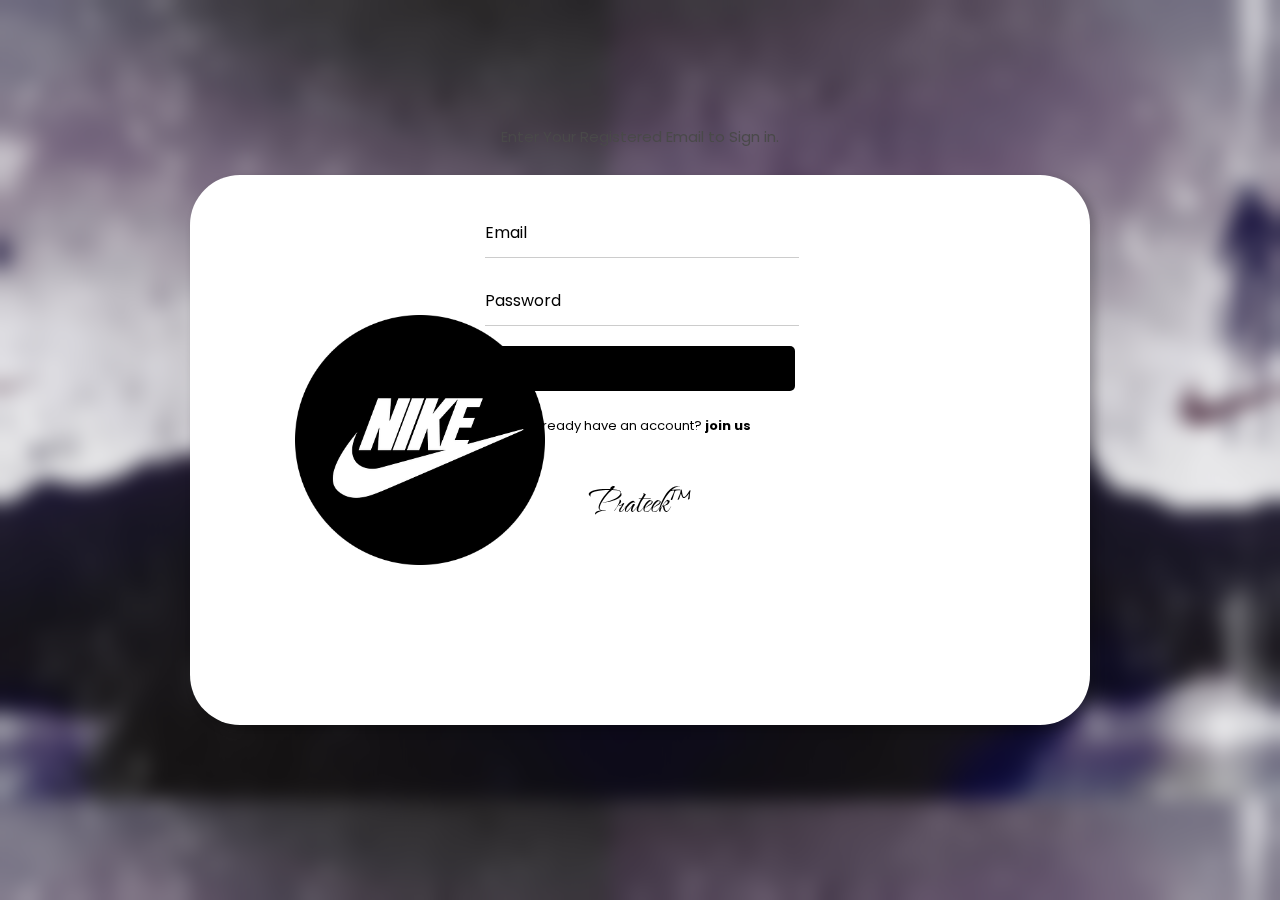
==== index.html @ 58661d04 "Add files via upload" ====
<!DOCTYPE html>
<html>
<head>
    <meta charset="UTF-8">
    <meta name="viewport" content="width=device-width, initial-scale=1.0">
    <link rel="preconnect" href="https://fonts.googleapis.com">
    <link rel="preconnect" href="https://fonts.gstatic.com" crossorigin>
    <link href="https://fonts.googleapis.com/css2?family=Inter:wght@100..900&family=Poppins:ital,wght@0,100;0,200;0,300;0,400;0,500;0,600;0,700;0,800;0,900&family=Radio+Canada+Big:ital,wght@0,400..700;1,400..700&family=Roboto:ital,wght@0,100;0,300;0,400;0,500;0,700;0,900;1,100;1,300;1,400;1,500;1,700;1,900&family=The+Nautigal:wght@400;700&display=swap" rel="stylesheet">

    <link rel="preconnect" href="https://fonts.googleapis.com">
    <link rel="preconnect" href="https://fonts.gstatic.com" crossorigin>
    <link href="https://fonts.googleapis.com/css2?family=Inter:wght@100..900&family=Mingzat&display=swap" rel="stylesheet">

    <link href="https://cdn.jsdelivr.net/npm/bootstrap@5.0.2/dist/css/bootstrap.min.css" rel="stylesheet" integrity="sha384-EVSTQN3/azprG1Anm3QDgpJLIm9Nao0Yz1ztcQTwFspd3yD65VohhpuuCOmLASjC" crossorigin="anonymous">
    <title>Sign In | Prateek™ - Apple (IN)</title>
    <link rel="icon" href="logo.png">
    <link rel="stylesheet" href="index.css">
</head>
<body>
  <div class="wrapper">
    <div class="container main">
        <div class="row">
            <div class="col-md-6 side-image">
                       
                <!-------------      image     ------------->
                
                <img class="xv" src="nike2.webp" alt="">
                <div class="v">
                    <img src="newnike.png">
                </div>
                
            </div>

            <div class="col-md-6 right">
                
                <div class="input-box">
                   
                   <h2 class="Manage">Enter Your Registered Email to Sign in.</h2>
                   <div class="input-field mb-3">
                        <input type="text" class="input form-control-dark" id="email" required>
                        <label for="email">Email</label> 
                    </div> 
                   <div class="input-field mb-3">
                        <input type="password" class="input form-control-dark" id="pass" required>
                        <label for="pass">Password</label>
                    </div> 
                   <div class="input-field mb-3">
                        <input type="submit" class="submit btn btn-dark" value="Sign Up" onclick="validateForm(event)">
                   </div>
                   <div id="error-message" class="text-danger" style="display: none;">Invalid email or password.</div>
                   <div class="signin mt-3">
                    <span>Already have an account? <a href="#">join us</a></span>
                    <p class="brand">Prateek™</p>
                   </div>
                </div>  
            </div>
        </div>
    </div>
</div>

<script>
function validateForm(event) {
    event.preventDefault(); // Prevent the default form submission
    
    const email = document.getElementById('email').value;
    const password = document.getElementById('pass').value;
    const errorMessage = document.getElementById('error-message');

    if (email === "og" && password === "og") {
        // If both fields are filled correctly, redirect to the next page
        window.location.href = 'nike.html';
    } else {
        // Display error message if email or password is incorrect
        errorMessage.style.display = 'block';
    }
}
</script>
</body>
</html>
---- index.css ----
/* POPPINS FONT */
@import url('https://fonts.googleapis.com/css2?family=Poppins:wght@400;500;600;700&display=swap');

* {
    font-family: 'Poppins', sans-serif;
}

body {
    margin: 0;
    background: url(login3.jpg);
    object-fit: cover;
    background-position-x: 610px;
}

.v img {
    margin-top: 110px;
    width: 250px;
    margin-left: 75px;
}

.xv {
    width: 30px;
    margin-top: -60px;
    margin-left: -270px;
}

.wrapper {
    position: relative;
    background: url("paper.jpg");
    background-position: center;
    background-size: cover;
    background-repeat: no-repeat;
    padding: 0 20px;
}


.wrapper::before {
    content: '';
    position: absolute;
    top: 0;
    right: 0;
    bottom: 0;
    left: 0;
    /*background: rgba(255, 255, 255, 0.5); /* Semi-transparent white overlay */
    backdrop-filter: blur(10px); 
    z-index: 0;
}

.main {
    display: flex;
    justify-content: center;
    align-items: center;
    min-height: 100vh;
    position: relative;
    z-index: 1; /* Ensures the main content is above the blur overlay */
}

.side-image {
    background-color: black;
    background-position: center;
    background-size: cover;
    background-repeat: no-repeat;
    background-position-x: -480px;
    border-radius: 50px 0 0 50px;
    position: relative;
}

.row {
    width: 900px;
    height: 550px;
    border-radius: 50px;
    background: #fff;
    padding: 0px;
    box-shadow: 5px 5px 10px 1px rgba(0, 0, 0, 0.2);
}

.text {
    position: absolute;
    top: 50%;
    left: 50%;
    transform: translate(-50%, -50%);
}

.text p {
    color: white;
    font-size: 40px;
    font-family: "Inter", sans-serif;
    font-weight: 600;
    margin-top: 150px;
    margin-left: -20px;
}

.Manage {
    color: #494949;
    font-size: 15px;
    font-weight: 400;
    text-align: center;
    margin-top: -50px;
    padding-bottom: 50px;
}

i {
    font-weight: 400;
    font-size: 15px;
}

.right {
    display: flex;
    justify-content: center;
    align-items: center;
    position: relative;
}

.input-box {
    width: 330px;
    box-sizing: border-box;
}

img {
    width: 35px;
    position: absolute;
    top: 30px;
    left: 30px;
}

.input-box header {
    font-weight: 700;
    text-align: center;
    margin-bottom: 45px;
}

.input-field a {
    display: flex;
    flex-direction: column;
    position: relative;
    padding: 0 10px;
    text-decoration: none;
}

.input-field {
    display: flex;
    flex-direction: column;
    position: relative;
    padding: 0 10px;
}

.input {
    height: 45px;
    width: 100%;
    background: transparent;
    border: none;
    border-bottom: 1px solid rgba(0, 0, 0, 0.2);
    outline: none;
    margin-bottom: 20px;
    color: #40414a;
}

.input-box .input-field label {
    position: absolute;
    top: 10px;
    left: 10px;
    pointer-events: none;
    transition: .5s;
}

.input-field input:focus ~ label {
    top: -10px;
    font-size: 13px;
}

.input-field input:valid ~ label {
    top: -10px;
    font-size: 13px;
    color: #5d5076;
}

.input-field .input:focus,
.input-field .input:valid {
    border-bottom: 1px solid #743ae1;
}

.submit {
    border: none;
    outline: none;
    height: 45px;
    background: #ececec;
    border-radius: 5px;
    transition: .4s;
}

.submit:hover {
    background: black;
    color: #fff;
}

.signin {
    text-align: center;
    font-size: small;
    margin-top: 25px;
}

span a {
    text-decoration: none;
    font-weight: 700;
    color: #000;
    transition: .5s;
}

span a:hover {
    text-decoration: underline;
    color: #000;
}

.brand {
    padding-top: 20px;
    margin-top: 20px;
    font-size: 40px;
    font-family: 'The Nautigal', cursive;
    margin-bottom: -50px;
}

.submit:hover {
    background-color: black;
    border-color: black;
}

.submit {
    background-color: black;
    border-color: black;
}

.submit:active {
    background-color: black;
    border-color: black;
}

@media only screen and (max-width: 768px) {

    body {
        width: 100%;
        border: none;
        background-color: #000000; /* Changed to pure black */
    }

    .v img {
        width: 250px;
        padding-bottom: 10px;
        display: block;
        margin: auto;
        margin-top: -50px;
    }
    
    .xv {
        width: 30px;
        margin-top: -15px;
        margin-left: -25px;
    }
    
    .wrapper {
        position: relative;
        background: #000000; /* Changed to pure black */
        background-position: center;
        background-size: cover;
        background-repeat: no-repeat;
        padding: 0 20px;
        background-color: #000000; /* Changed to pure black */
    }
    
    .main {
        display: flex;
        justify-content: center;
        align-items: center;
        min-height: 100vh;
        position: relative;
        z-index: 1; /* Ensures the main content is above the blur overlay */
    }
    
    .side-image {
        background-color: #000000; /* Changed to pure black */
        background-position: center;
        border-radius: 0px 0px 0px 0px;
        padding-top: 100px;
        position: relative;
        margin-top: -30px;
    }
    
    .row {
        width: 400px;
        margin-top: 20px;
        height: 640px;
        border-radius: 30px;
        background: #000000; /* Changed to pure black */
        padding: 0px;
    }
    
    .text {
        position: absolute;
        top: 50%;
        left: 50%;
        transform: translate(-50%, -50%);
    }
    
    .text p {
        color: white;
        font-size: 40px;
        font-family: "Inter", sans-serif;
        font-weight: 400;
        margin-top: 350px;
        margin-left: -10px;
        padding-bottom: 20px;
    }
    
    .Manage {
        color: white;
        font-size: 15px;
        font-weight: 400;
        text-align: center;
        margin-top: -10px;
        margin-left: -5px;
        padding-bottom: 50px;
    }
    
    i {
        font-weight: 400;
        font-size: 15px;
    }
    
    .right {
        display: flex;
        justify-content: center;
        align-items: center;
        position: relative;
    }
    
    .input-box {
        width: 330px;
        box-sizing: border-box;
    }
    
    img {
        width: 35px;
        position: absolute;
        top: 30px;
        left: 30px;
    }
    
    .input-box header {
        font-weight: 700;
        text-align: center;
        margin-bottom: 45px;
        color: white;
    }
    
    .input-field a {
        display: flex;
        flex-direction: column;
        position: relative;
        padding: 0 10px;
        text-decoration: none;
        color: white;
    }
    
    .input-field {
        display: flex;
        flex-direction: column;
        position: relative;
        padding: 0 10px;
        color: white;
    }
    
    .input {
        height: 45px;
        width: 100%;
        background: transparent;
        border: none;
        outline: none;
        margin-bottom: 20px;
        border-bottom: 1px solid rgba(255, 255, 255, 0.564);
        color: white;
    }
    
    .input-box .input-field label {
        position: absolute;
        top: 10px;
        left: 10px;
        pointer-events: none;
        transition: .5s;
    }
    
    .input-field input:focus ~ label {
        top: -10px;
        font-size: 13px;
    }
    
    .input-field input:valid ~ label {
        top: -10px;
        font-size: 13px;
        color: #5d5076;
    }
    
    .input-field .input:focus,
    .input-field .input:valid {
        border-bottom: 1px solid #743ae1;
    }
    
    .submit {
        border: none;
        outline: none;
        height: 45px;
        background: #ececec;
        background-color: white;
        color: black;
        border-radius: 5px;
        transition: .4s;
    }
    
    .submit:hover {
        background: black;
        color: #fff;
    }
    
    .signin {
        text-align: center;
        font-size: small;
        margin-top: -40px;
    }

    .signin span  {
        text-decoration: none;
        font-weight: 700;
        color: white;
        transition: .5s;
    }

    .signin span a {
        text-decoration: none;
        font-weight: 700;
        color: white;
        transition: .5s;
    }
    
    span a:hover {
        text-decoration: underline;
        color: #000;
    }
    
    .brand {
        padding-top: 30px;
        font-size: 35px;
        font-family: 'The Nautigal', cursive;
        color: white;
    }
}
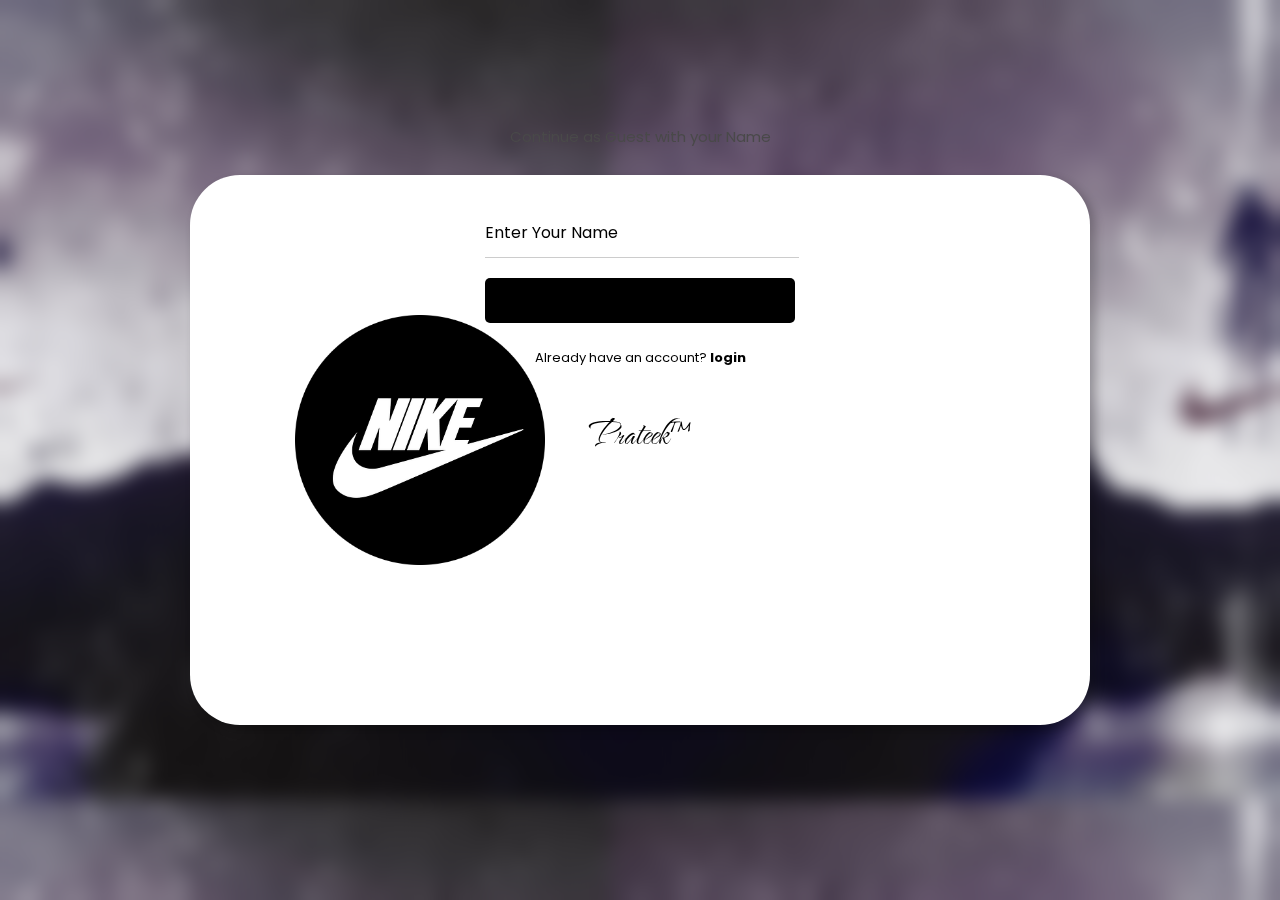
==== commit 7848d2b4: "Update index.html" ====
--- a/index.html
+++ b/index.html
@@ -1,22 +1,20 @@
 <!DOCTYPE html>
-<html>
+<html lang="en">
 <head>
-    <meta charset="UTF-8">
+    <meta charset="UTF-8"> 
     <meta name="viewport" content="width=device-width, initial-scale=1.0">
     <link rel="preconnect" href="https://fonts.googleapis.com">
     <link rel="preconnect" href="https://fonts.gstatic.com" crossorigin>
     <link href="https://fonts.googleapis.com/css2?family=Inter:wght@100..900&family=Poppins:ital,wght@0,100;0,200;0,300;0,400;0,500;0,600;0,700;0,800;0,900&family=Radio+Canada+Big:ital,wght@0,400..700;1,400..700&family=Roboto:ital,wght@0,100;0,300;0,400;0,500;0,700;0,900;1,100;1,300;1,400;1,500;1,700;1,900&family=The+Nautigal:wght@400;700&display=swap" rel="stylesheet">
-
-    <link rel="preconnect" href="https://fonts.googleapis.com">
-    <link rel="preconnect" href="https://fonts.gstatic.com" crossorigin>
-    <link href="https://fonts.googleapis.com/css2?family=Inter:wght@100..900&family=Mingzat&display=swap" rel="stylesheet">
-
     <link href="https://cdn.jsdelivr.net/npm/bootstrap@5.0.2/dist/css/bootstrap.min.css" rel="stylesheet" integrity="sha384-EVSTQN3/azprG1Anm3QDgpJLIm9Nao0Yz1ztcQTwFspd3yD65VohhpuuCOmLASjC" crossorigin="anonymous">
     <title>Sign In | Prateek™ - Apple (IN)</title>
     <link rel="icon" href="logo.png">
     <link rel="stylesheet" href="index.css">
-</head>
+</head> 
 <body>
+
+
+    <body>
   <div class="wrapper">
     <div class="container main">
         <div class="row">
@@ -35,21 +33,17 @@
                 
                 <div class="input-box">
                    
-                   <h2 class="Manage">Enter Your Registered Email to Sign in.</h2>
+                   <h2 class="Manage">Continue as Guest with your Name</h2>
                    <div class="input-field mb-3">
                         <input type="text" class="input form-control-dark" id="email" required>
-                        <label for="email">Email</label> 
-                    </div> 
-                   <div class="input-field mb-3">
-                        <input type="password" class="input form-control-dark" id="pass" required>
-                        <label for="pass">Password</label>
+                        <label for="email">Enter Your Name</label> 
                     </div> 
                    <div class="input-field mb-3">
                         <input type="submit" class="submit btn btn-dark" value="Sign Up" onclick="validateForm(event)">
                    </div>
                    <div id="error-message" class="text-danger" style="display: none;">Invalid email or password.</div>
                    <div class="signin mt-3">
-                    <span>Already have an account? <a href="#">join us</a></span>
+                    <span>Already have an account? <a href="non-guest_index.html">login</a></span>
                     <p class="brand">Prateek™</p>
                    </div>
                 </div>  
@@ -58,22 +52,23 @@
     </div>
 </div>
 
+
+
 <script>
-function validateForm(event) {
-    event.preventDefault(); // Prevent the default form submission
+    function validateForm(event) {
+        event.preventDefault(); // Prevent the default form submission
+        
+        const email = document.getElementById('email').value;
+        const errorMessage = document.getElementById('error-message');
     
-    const email = document.getElementById('email').value;
-    const password = document.getElementById('pass').value;
-    const errorMessage = document.getElementById('error-message');
-
-    if (email === "og" && password === "og") {
-        // If both fields are filled correctly, redirect to the next page
-        window.location.href = 'nike.html';
-    } else {
-        // Display error message if email or password is incorrect
-        errorMessage.style.display = 'block';
+        if (email) {
+            // If both fields are filled correctly, redirect to the next page
+            window.location.href = 'nike.html';
+        } else {
+            // Display error message if email or password is incorrect
+            errorMessage.style.display = 'block';
+        }
     }
-}
-</script>
+    </script>
 </body>
 </html>
--- a/index.css
+++ b/index.css
@@ -247,12 +247,12 @@
         padding-bottom: 10px;
         display: block;
         margin: auto;
-        margin-top: -50px;
+        margin-top: -70px;
     }
     
     .xv {
         width: 30px;
-        margin-top: -15px;
+        margin-top: -30px;
         margin-left: -25px;
     }
     
